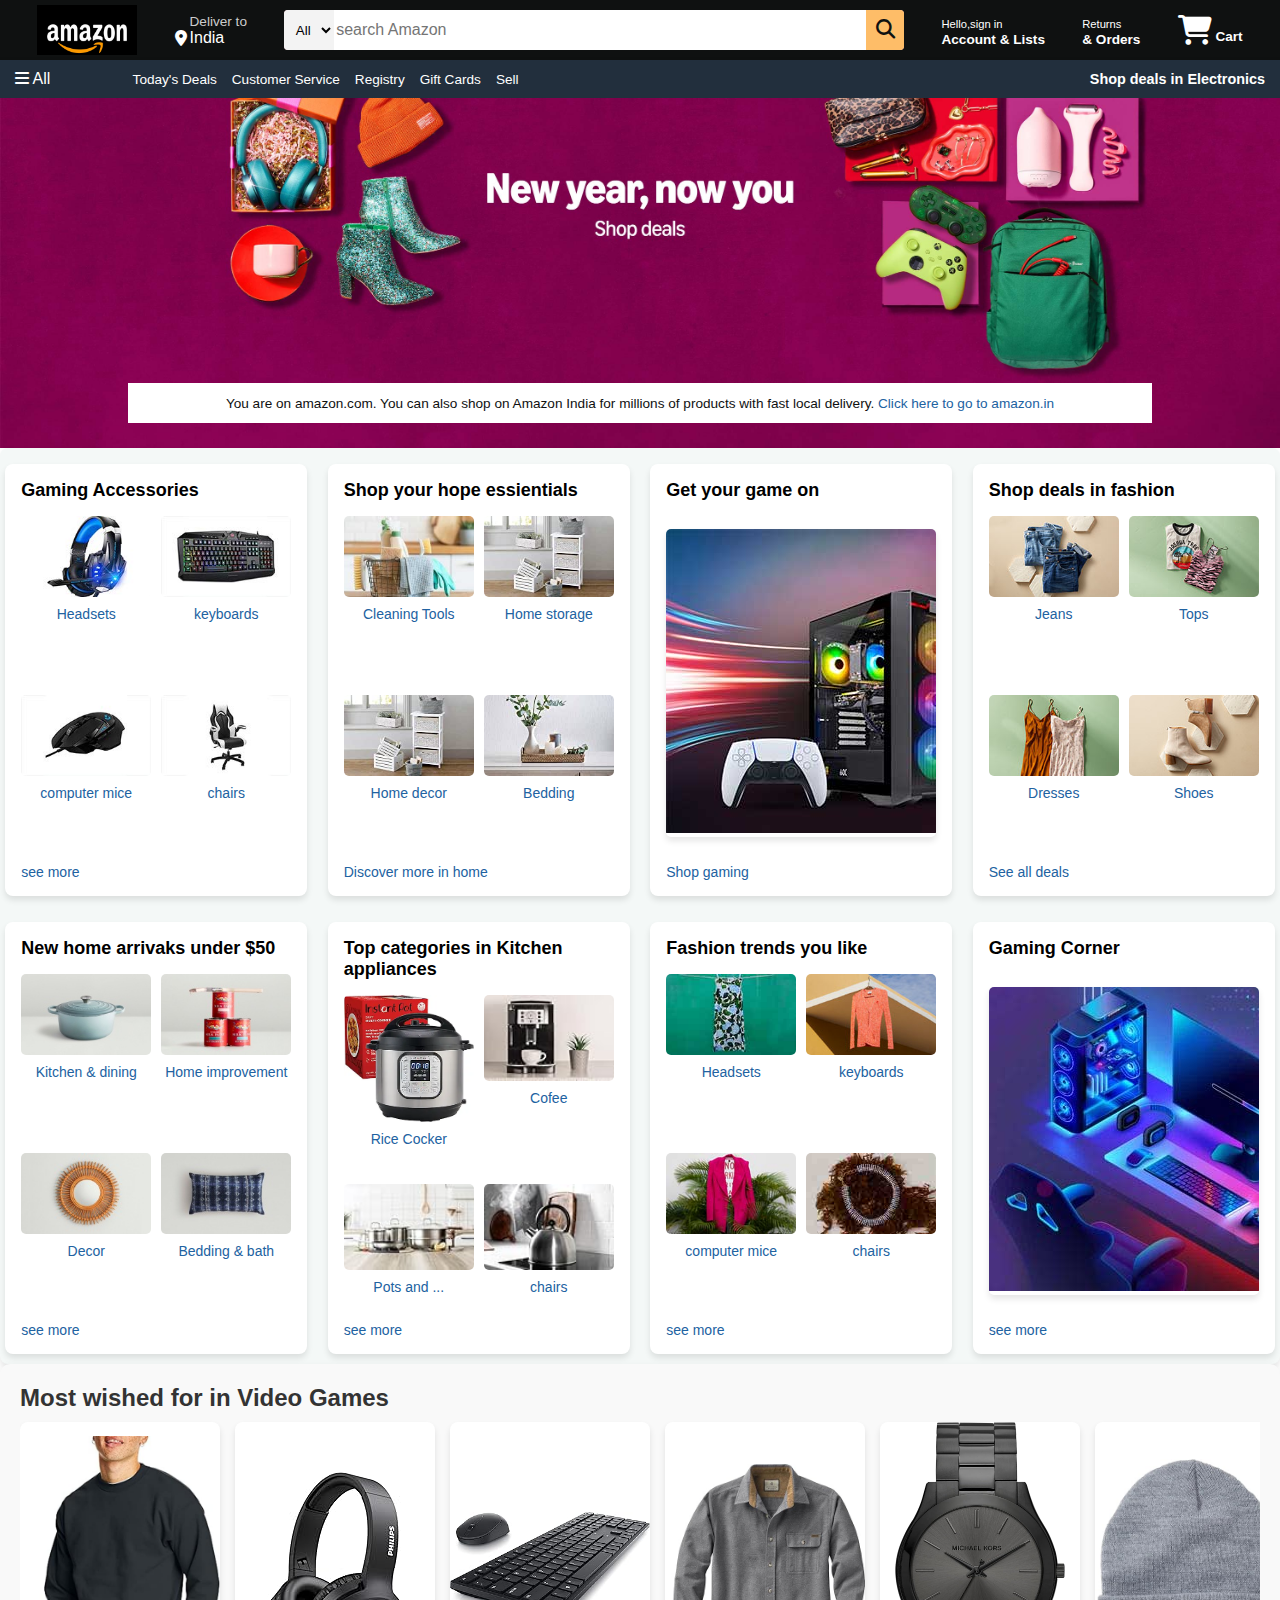
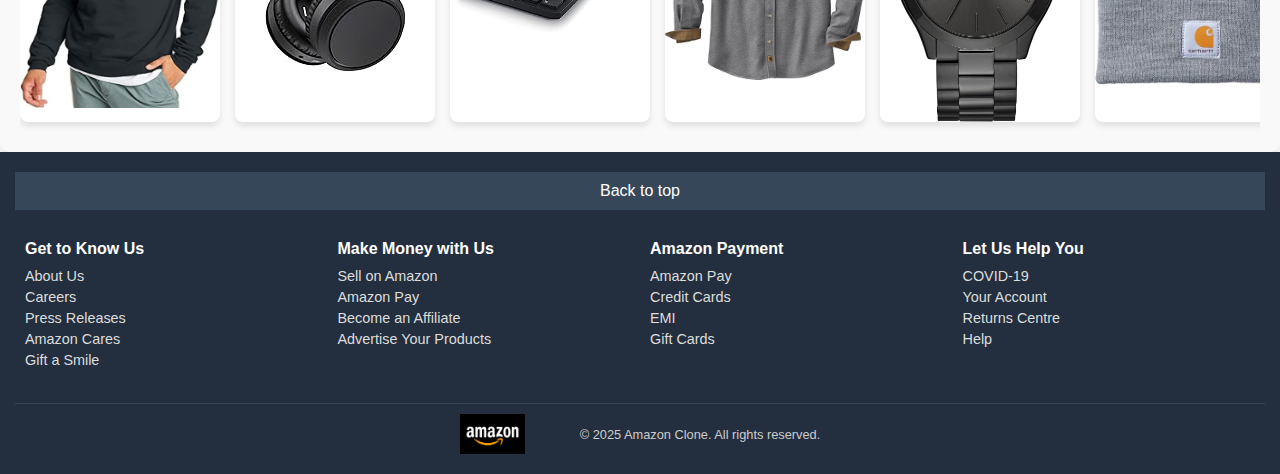
==== amazon-clone/index.html @ 58f4858d "Anurag Yadav" ====
<!DOCTYPE html>
<html lang="en">

<head>
    <meta charset="UTF-8">
    <meta name="viewport" content="width=device-width, initial-scale=1.0">
    <title>amazon clone</title>
    <link rel="stylesheet" href="https://cdnjs.cloudflare.com/ajax/libs/font-awesome/6.7.2/css/all.min.css" integrity="sha512-Evv84Mr4kqVGRNSgIGL/F/aIDqQb7xQ2vcrdIwxfjThSH8CSR7PBEakCr51Ck+w+/U6swU2Im1vVX0SVk9ABhg==" crossorigin="anonymous" referrerpolicy="no-referrer"
    />
    <link rel="stylesheet" href="style.css">
</head>

<body>
    <header class="">
        <div class="navbar">
            <div class="nav-logo border">
                <div class="logo"></div>
            </div>
            <div class="nav-address border">
                <p class="add-first">Deliver to</p>
                <div class="add-icon">
                    <i class="fa-solid fa-location-dot"></i>
                    <p class="add-second">India</p>
                </div>
            </div>
            <div class="nav-search">
                
                     <select class="search-select">
                        <option value="all">All</option>
                        <option value="books">Books</option>
                        <option value="electronics">Electronics</option>
                        <option value="fashion">Fashion</option>
                        <option value="home">Home & Kitchen</option>
                        <option value="beauty">Beauty & Personal Care</option>
                        <option value="toys">Toys & Games</option>
                        <option value="sports">Sports & Outdoors</option>
                        <option value="grocery">Grocery</option>
                        <option value="automotive">Automotive</option>
                      </select>
                      
                <input placeholder="search Amazon" class="search-input">
                <div class="search-icon">
                    <i class="fa-solid fa-magnifying-glass"></i>
                </div>
            </div>
            <div class="nav-singin border">
                <p><span>Hello,sign in</span></p>
                <p class="nav-second">Account & Lists</p>
            </div>

            <div class="nav-return border">
                <p><span>Returns</span></p>
                <p class="nav-second"> & Orders</p>
            </div>
            <div class="nav-cart border">
                <i class="fa-solid fa-cart-shopping"></i> Cart
            </div>
        </div>

        <div class="panel">
            <div class="panel-all">
                <i class="fa-solid fa-bars"></i> All
            </div>
            <div class="panel-ops">
                <p>Today's Deals</p>
                <p>Customer Service</p>
                <p>Registry</p>
                <p>Gift Cards</p>
                <p> Sell</p>
            </div>
            <div class="panel-deals">
                Shop deals in Electronics
            </div>
        </div>
    </header>
    <div class="hero-section">
        <div class="hero-msg">
            <p>You are on amazon.com. You can also shop on Amazon India for millions of products with fast local delivery. <a>Click here to go to amazon.in</a></p>
        </div>

    </div>

    <div class="shop-section">

        <div class="box">
            <h2>Gaming Accessories</h2>
            <div class="grid-container">
                <div class="grid-item">
                    <img src="a1.png" alt="Headsets">
                    <p><a href="#">Headsets</a></p>
                </div>
                <div class="grid-item">
                    <img src="a2.png" alt="keyboards">
                    <p><a href="#">keyboards</a></p>
                </div>
                <div class="grid-item">
                    <img src="a3.png" alt="computer mice">
                    <p><a href="#">computer mice</a></p>
                </div>
                <div class="grid-item">
                    <img src="a4.png" alt="chairs">
                    <p><a href="#">chairs</a></p>
                </div>
            </div>
            <p><a href="#">see more</a></p>
        </div>
        <div class="box">
            <h2>Shop your hope essientials</h2>
            <div class="grid-container">
                <div class="grid-item">
                    <img src="b1.png" alt="cleaning Tools">
                    <p><a href="#">Cleaning Tools</a></p>
                </div>
                <div class="grid-item">
                    <img src="b2.png" alt="Home storage">
                    <p><a href="#">Home storage</a></p>
                </div>
                <div class="grid-item">
                    <img src="b3.png" alt="Home decor">
                    <p><a href="#">Home decor</a></p>
                </div>
                <div class="grid-item">
                    <img src="b4.png" alt="Bedding">
                    <p><a href="#">Bedding</a></p>
                </div>
            </div>
            <p><a href="#">Discover more in home</a></p>
        </div>
        <div class="box">
            <h2>Get your game on</h2>
            <div class="box-img">
                <img src="box1.jpg" alt="shop gamings">
            </div>
            <p><a href="#">Shop gaming</a></p>
        </div>
        <div class="box">
            <h2>Shop deals in fashion</h2>
            <div class="grid-container">
                <div class="grid-item">
                    <img src="c1.png" alt="Jeans">
                    <p><a href="#">Jeans</a></p>
                </div>
                <div class="grid-item">
                    <img src="c2.png" alt="Tops">
                    <p><a href="#">Tops</a></p>
                </div>
                <div class="grid-item">
                    <img src="c3.png" alt="Dresses">
                    <p><a href="#">Dresses</a></p>
                </div>
                <div class="grid-item">
                    <img src="c4.png" alt="Shoes">
                    <p><a href="#">Shoes</a></p>
                </div>
            </div>
            <p><a href="#">See all deals</a></p>
        </div>
        <div class="box">
            <h2>New home arrivaks under $50</h2>
            <div class="grid-container">
                <div class="grid-item">
                    <img src="d1.png" alt="Headsets">
                    <p><a href="#">Kitchen & dining</a></p>
                </div>
                <div class="grid-item">
                    <img src="d2.png" alt="keyboards">
                    <p><a href="#">Home improvement</a></p>
                </div>
                <div class="grid-item">
                    <img src="d3.png" alt="computer mice">
                    <p><a href="#">Decor</a></p>
                </div>
                <div class="grid-item">
                    <img src="d4.png" alt="chairs">
                    <p><a href="#">Bedding & bath</a></p>
                </div>
            </div>
            <p><a href="#">see more</a></p>
        </div>
        <div class="box">
            <h2>Top categories in Kitchen appliances</h2>
            <div class="grid-container">
                <div class="grid-item">
                    <img src="e1.png" alt="Headsets">
                    <p><a href="#">Rice Cocker</a></p>
                </div>
                <div class="grid-item">
                    <img src="e2.png" alt="keyboards">
                    <p><a href="#">Cofee</a></p>
                </div>
                <div class="grid-item">
                    <img src="e3.png" alt="computer mice">
                    <p><a href="#">Pots and ...</a></p>
                </div>
                <div class="grid-item">
                    <img src="e4.png" alt="chairs">
                    <p><a href="#">chairs</a></p>
                </div>
            </div>
            <p><a href="#">see more</a></p>
        </div>
        <div class="box">
            <h2>Fashion trends you like</h2>
            <div class="grid-container">
                <div class="grid-item">
                    <img src="f1.png" alt="Headsets">
                    <p><a href="#">Headsets</a></p>
                </div>
                <div class="grid-item">
                    <img src="f2.png" alt="keyboards">
                    <p><a href="#">keyboards</a></p>
                </div>
                <div class="grid-item">
                    <img src="f3.png" alt="computer mice">
                    <p><a href="#">computer mice</a></p>
                </div>
                <div class="grid-item">
                    <img src="f4.png" alt="chairs">
                    <p><a href="#">chairs</a></p>
                </div>
            </div>
            <p><a href="#">see more</a></p>
        </div>
        
        <div class="box">
            <h2>Gaming Corner</h2>
            <div class="box-img">
                <img src="g.png" alt="shop gamings">
            </div>
            <p><a href="#">see more</a></p>
        </div>
        
    </div>
    <!-- <div class="shop-section">
      
        <div class="box">
            <h2>New home arrivaks under $50</h2>
        </div>
        <div class="box">
            <h2>Toy under $25</h2>
        </div>
        <div class="box">
            <h2>New year ,now you</h2>
        </div>
    </div> -->


    
    <div class="horizontal-section">
        <h2>Most wished for in Video Games</h2>
        <div class="card-container">
         
            <div class="card"><img src="h1.png" alt="#"/></div>
            <div class="card"><img src="h2.png" alt="#"/></div>
            <div class="card"><img src="h3.png" alt="#"/></div>
            <div class="card"><img src="h4.png" alt="#"/></div>
            <div class="card"><img src="h5.png" alt="#"/></div>
            <div class="card"><img src="h6.png" alt="#"/></div>
            <div class="card"><img src="h7.png" alt="#"/></div>
            <div class="card"><img src="h8.png" alt="#"/></div>
            <div class="card"><img src="h9.png" alt="#"/></div>
            <div class="card"><img src="h10.png" alt="#"/></div>
        </div>
    </div>
 
</body>
<footer class="footer">
    <div class="footer-back-to-top">
        <a href="#top">Back to top</a>
    </div>
    <div class="footer-sections">
        <div class="footer-column">
            <h3>Get to Know Us</h3>
            <a href="#">About Us</a>
            <a href="#">Careers</a>
            <a href="#">Press Releases</a>
            <a href="#">Amazon Cares</a>
            <a href="#">Gift a Smile</a>
        </div>
        <div class="footer-column">
            <h3>Make Money with Us</h3>
            <a href="#">Sell on Amazon</a>
            <a href="#">Amazon Pay</a>
            <a href="#">Become an Affiliate</a>
            <a href="#">Advertise Your Products</a>
        </div>
        <div class="footer-column">
            <h3>Amazon Payment</h3>
            <a href="#">Amazon Pay</a>
            <a href="#">Credit Cards</a>
            <a href="#">EMI</a>
            <a href="#">Gift Cards</a>
        </div>
        <div class="footer-column">
            <h3>Let Us Help You</h3>
            <a href="#">COVID-19</a>
            <a href="#">Your Account</a>
            <a href="#">Returns Centre</a>
            <a href="#">Help</a>
        </div>
    </div>
    <div class="footer-bottom">
        <div class="footer-logo">
            <div class="logo"></div>
        </div>
        <div class="footer-copyright">
            <p>&copy; 2025 Amazon Clone. All rights reserved.</p>
        </div>
    </div>
</footer>


</html>
---- amazon-clone/style.css ----
* {
    margin: 0;
    font-family: Arial;
    border: border-box;
    
  
}

.navbar {
    height: 60px;
    background-color: #0f1111;
    color: #ffffff;
    display: flex;
    align-items: center;
    justify-content: space-evenly;
  
} 





.nav-logo {
    height: 50px;
    width: 100px;
}

.logo {
    background-image: url("amazon\ logo\ 2.webp");
    background-size: cover;
    height: 50px;
    width: 100%;
}

.border {
    border: 1px soild transparent;
}

.border:hover {
    border: 1px solid #ffffff;
}


/**box2**/

.add-first {
    color: #cccccc;
    font-size: 0.85rem;
    margin-left: 15px;
}

.add-second {
    font-size: 1rem;
    margin-left: 3px;
}

.add-icon {
    display: flex;
    align-items: center;
}


/**box3**/

.nav-search {
    display: flex;
    justify-content: space-evenly;
    background-color: pink;
    width: 620px;
    height: 40px;
    border-radius: 4px;
}

.search-select {
    background-color: #f3f3f3;
    width: 50px;
    text-align: center;
    border-top-left-radius: 4px;
    border-bottom-left-radius: 4px;
    border: none;
}

.search-input {
    width: 100%;
    font-size: 1rem;
    border: none;
}

.search-icon {
    width: 45px;
    display: flex;
    justify-content: center;
    align-items: center;
    font-size: 1.2rem;
    background-color: #febd68;
    border-top-right-radius: 4px;
    border-bottom-right-radius: 4px;
    color: #0f1111;
}

.nav-search:hover {
    border: 2px solid orange;
}


/**box4**/

span {
    font-size: 0.7rem;
}

.nav-second {
    font-size: 0.85rem;
    font-weight: 700;
}


/**box6**/

.nav-cart i {
    font-size: 30px;
}

.nav-cart {
    font-size: 0.85rem;
    font-weight: 700;
}


/**panel**/
/* 
.panel {
    height: 40px;
    width: 100%;
    background-color: #222f3d;
    display: flex;
    color: white;
    align-items: center;
    justify-content: space-evenly;
    
}

.panel-ops p {
    display: inline;
    margin-left: 15px;
}

.panel-ops {
    width: 70%;
    font-size: 0.85rem;
}

.panel-deals {
    font-size: 0.9rem;
    font-weight: 700
} */



/* Responsive styles for smaller screens */
@media (max-width: 768px) {


   
        .nav-logo {
           object-fit: contain;
        }
 

    .nav-search {
        width: 30%;
    
    }
    .nav-address{
        display:none
    }

    .nav-cart i {
        font-size: 25px;
        display: inline;

    }

    .add-icon {
        flex-direction: column;
        align-items: flex-start;
    }
}

 @media (max-width: 480px) {
    /* .navbar {
        padding: 10px;
    }

    .nav-logo {
        width: 80px;
        height: 40px;
    }

    .logo {
        height: 40px;
    }

    .nav-search {
        height: 35px;
    }

    .search-select {
        width: 40px;
        font-size: 0.8rem;
    }

    .search-input {
        font-size: 0.9rem;
    }

    .search-icon {
        font-size: 1rem;
        width: 35px;
    }

    .nav-cart i {
        font-size: 20px;
    } */
} 




/* Panel container styles */
.panel {
    height: auto; /* Flexible height for better adaptability */
   
    background-color: #222f3d;
    display: flex;
    flex-wrap: wrap; /* Allows wrapping for smaller screens */
    color: white;
    align-items: center;
    justify-content: space-between; /* Space between elements */
    padding: 10px 15px; /* Adds padding for better spacing */
    box-shadow: 0 2px 5px rgba(0, 0, 0, 0.2); /* Subtle shadow for depth */
}

/* Panel options (links or buttons) */
.panel-ops {
    display: flex;
    flex-wrap: wrap;
    width: 70%;
    font-size: 0.85rem;
    gap: 15px; /* Adds spacing between items */
    justify-content: flex-start;
}

/* Panel operations individual items */
.panel-ops p {
    margin: 0;
    cursor: pointer;
    transition: color 0.3s ease;
}

.panel-ops p:hover {
    color: #f08804; /* Highlight on hover */
}

/* Panel deals (highlighted section) */
.panel-deals {
    font-size: 0.9rem;
    font-weight: 700;
    text-align: right;
    cursor: pointer;
    transition: color 0.3s ease;
}

.panel-deals:hover {
    color: #f08804; /* Highlight on hover */
}

/* Responsive styles for tablets */
@media (max-width: 768px) {
    .panel {
        flex-direction: column; /* Stack elements */
        padding: 15px; /* More spacing for touch devices */
        text-align: center; /* Center align for smaller screens */
    }

    .panel-ops {
        width: 100%; /* Full width on smaller screens */
        justify-content: center;
        margin-bottom: 10px;
    }

    .panel-deals {
        font-size: 0.85rem;
    }
}

/* Responsive styles for mobile phones */
@media (max-width: 480px) {
    .panel {
        padding: 10px; /* Reduce padding for small screens */
    }

    .panel-ops {
        font-size: 0.75rem;
        gap: 10px; /* Less spacing between items */
    }

    .panel-deals {
        font-size: 0.8rem;
        font-weight: 600; /* Adjust font weight for better readability */
    }
}






/**hero section**/

.hero-section {
    background-image: url("hero_image.jpg");
    background-size: cover;
    height: 350px;
    display: flex;
    justify-content: center;
    align-items: flex-end;
}

.hero-msg {
    background-color: white;
    color: #0f1111;
    height: 40px;
    display: flex;
    align-items: center;
    justify-content: center;
    font-size: 0.85rem;
    width: 80%;
    margin-bottom: 25px;
}

.hero-msg a {
    color: #2162A1
}


/**shop-section**/
/* 
.shop-section {
    display: grid;
    grid-template-columns: repeat(4, 1fr);
    grid-gap: 20px;
    background-color: #e2e7e6;
} */


/*add*/

.shop-section {
    display: grid;
    grid-template-columns: repeat(1, 1fr);
    grid-gap: 10px;
    place-items: center;
    background-color: #f4f8f7;
    border-radius: 8px;
    box-shadow: 0 4px 6px rgba(0, 0, 0, 0.1);
    transition: background-color 0.3s ease;
    padding-bottom: 10px;
}

.shop-section:hover {
    background-color: #e8f1f0;
}

/* Small Screens (sm) */
@media (min-width: 640px) { 
    .shop-section {
        grid-template-columns: repeat(2, 1fr);
        grid-gap: 15px;
    }
}

/* Medium Screens (md) */
@media (min-width: 768px) {
    .shop-section {
        grid-template-columns: repeat(3, 1fr);
        grid-gap: 15px;
    }
}

/* Large Screens (lg) */
@media (min-width: 1024px) {
    .shop-section {
        grid-template-columns: repeat(4, 1fr);
        grid-gap: 10px;
       
     
    }
}


.box {
    height: 400px; 
    width: 270px;
    background-color: white; 
    margin-top: 1rem; 
    padding: 1rem; 
    border-radius: 8px; 
    box-shadow: 0 4px 6px rgba(0, 0, 0, 0.1); 
    display: flex; 
    flex-direction: column; 
    justify-content: space-between;
    transition: transform 0.3s ease, box-shadow 0.3s ease; 
    overflow: hidden; 
}

/* Hover Effects */
.box:hover {
    transform: translateY(-5px); /* Slight upward movement */
    box-shadow: 0 6px 12px rgba(0, 0, 0, 0.15); /* Enhanced shadow on hover */
}

/* Responsive Adjustments */
@media (max-width: 768px) {
    .box {
        height: 350px; /* Adjust height for tablets */
        width: 230px; /* Adjust width for tablets */
        padding: 0.8rem; /* Reduce padding */
    }
}

@media (max-width: 480px) {
    .box {
        height: 300px; /* Smaller height for mobile */
        width: 200px; /* Smaller width for mobile */
        padding: 0.5rem; /* Minimal padding */
    }
}

.box h2 {
    font-size: 18px;
    font-weight: bold;
    margin-bottom: 15px;
}


.box-img {
    display: block; 
    width: 100%; 
    height: auto; 
    background-size: cover; /* Cover the entire container without distortion */
    background-position: center; /* Center the image */
    overflow: hidden; /* Ensures content stays within the box */
    object-fit: cover; /* Ensures images fill the container proportionally */
    margin-bottom: 15px; 
    border-radius: 5px; 
    box-shadow: 0 4px 6px rgba(0, 0, 0, 0.1);
    transition: transform 0.3s ease, box-shadow 0.3s ease; 
}

.box p {
    font-size: 14px;
    color: #2162A1;
    
}

.grid-container {
    display: grid;
    grid-template-columns: repeat(2, 1fr);
    height: 100%;
    grid-gap: 10px;
    flex-direction: column;
    justify-content: space-between;
}

.grid-item {
    text-align: center;
}

.grid-item img {
    width: 100%;
    height: auto;
    border-radius: 5px;
    object-fit: cover;
}

.grid-item p {
    margin-top: 5px;
   
}

.grid-item p a {
    text-decoration: none;
    color: #2162A1;
    font-size: 14px;
   
}
a {
    text-decoration: none; 
    color: inherit; 
}


a:hover {
    text-decoration: underline; 
    color: #007bff;
}



/* horizontal shop section*/
/* Horizontal Section */
.horizontal-section {
    padding: 20px;
    background-color: #f9f9f9; /* Light background to highlight the section */
    border-radius: 10px;
    margin:0px ;
    box-shadow: 0 4px 8px rgba(0, 0, 0, 0.1);
    overflow: hidden; /* Prevents horizontal overflow */
 
}

/* Title Styling */
.horizontal-section h2 {
    font-size: 24px;
    font-weight: bold;
    color: #333;
    text-align: left; /* Align title to the left */
}

/* Card Container */
.card-container {
    display: flex;
    gap: 15px; /* Space between cards */
    overflow-x: auto; /* Enable horizontal scrolling */
    scroll-snap-type: x mandatory; /* Smooth snapping */
    -webkit-overflow-scrolling: touch; /* Smooth scrolling for touch devices */
    padding: 10px 0; /* Add vertical padding */
}

/* Scrollbar Customization */
.card-container::-webkit-scrollbar {
    height: 6px;
}

.card-container::-webkit-scrollbar-thumb {
    background-color: #ccc;
    border-radius: 4px;
}

.card-container::-webkit-scrollbar-track {
    background-color: #f4f4f4;
}

/* Card Styling */
.card {
    flex: 0 0 auto; /* Prevent resizing */
    width: 200px; /* Card width */
    height: 300px; /* Card height */
    background-color: #ffffff;
    border-radius: 8px;
    box-shadow: 0 4px 6px rgba(0, 0, 0, 0.1);
    overflow: hidden; /* Ensures the content stays within the card */
    display: flex;
    align-items: center; /* Vertically center image */
    justify-content: center; /* Horizontally center image */
    transition: transform 0.3s ease, box-shadow 0.3s ease;
}

.card img {
    max-width: 100%; 
    max-height: 100%;
    object-fit: contain; 
    border-radius: 8px; 
    
}

/* Hover Effects */
.card:hover {
    transform: scale(1.05);
    box-shadow: 0 6px 12px rgba(0, 0, 0, 0.15);
}

/* Responsive Adjustments */
@media (max-width: 768px) {
    .horizontal-section h2 {
        font-size: 20px; /* Reduce title size for smaller screens */
        text-align: center; /* Center-align title on smaller screens */
    }

    .card {
        width: 150px; /* Reduce card size */
        height: 225px;
    }

    .card-container {
        gap: 10px; /* Reduce gap between cards */
    }
}

@media (max-width: 480px) {
    .horizontal-section h2 {
        font-size: 18px;
        text-align: center;
    }

    .card {
        width: 120px; /* Further reduce card size */
        height: 180px;
    }

    .card-container {
        gap: 8px; /* Further reduce gap for smaller screens */
    }
}



/* Footer General Styles */
.footer {
    background-color: #232f3e;
    color: white;
    font-family: Arial, sans-serif;
    padding: 20px 15px;
    text-align: center;
}

/* Back to top link */
.footer-back-to-top {
    padding: 10px 0;
    text-align: center;
    background-color: #37475a;
}

.footer-back-to-top a {
    color: white;
    text-decoration: none;
    font-size: 1rem;
}

.footer-back-to-top a:hover {
    text-decoration: underline;
}

/* Footer Sections */
.footer-sections {
    display: flex;
    flex-wrap: wrap;
    justify-content: space-between;
    margin: 20px 0;
}

.footer-column {
    flex: 1 1 200px;
    margin: 10px;
    text-align: left;
}

.footer-column h3 {
    font-size: 1rem;
    font-weight: bold;
    margin-bottom: 10px;
}

.footer-column a {
    display: block;
    color: #ddd;
    font-size: 0.9rem;
    text-decoration: none;
    margin-bottom: 5px;
}

.footer-column a:hover {
    text-decoration: underline;
    color: #febd68;
}

/* Footer Bottom Section */
.footer-bottom {
    display: flex;
    flex-wrap: wrap;
    align-items: center;
    justify-content: center;
    margin-top: 20px;
    border-top: 1px solid #37475a;
    padding-top: 10px;
}

.footer-logo {
    margin-right: 20px;
}

.footer-logo .logo {
    background-image: url('amazon logo 2.webp'); /* Update with correct logo */
    background-size: contain;
    background-repeat: no-repeat;
    height: 40px;
    width: 100px;
}

.footer-copyright {
    font-size: 0.8rem;
    color: #ccc;
}

/* Responsive Styles */
@media (max-width: 768px) {
    .footer-sections {
        flex-direction: column;
        align-items: center;
    }

    .footer-column {
        text-align: center;
        margin: 15px 0;
    }

    .footer-back-to-top a {
        font-size: 0.9rem;
    }
}

@media (max-width: 480px) {
    .footer-back-to-top {
        padding: 5px 0;
    }

    .footer-column h3 {
        font-size: 0.9rem;
    }

    .footer-column a {
        font-size: 0.8rem;
    }

    .footer-copyright {
        font-size: 0.7rem;
    }
}
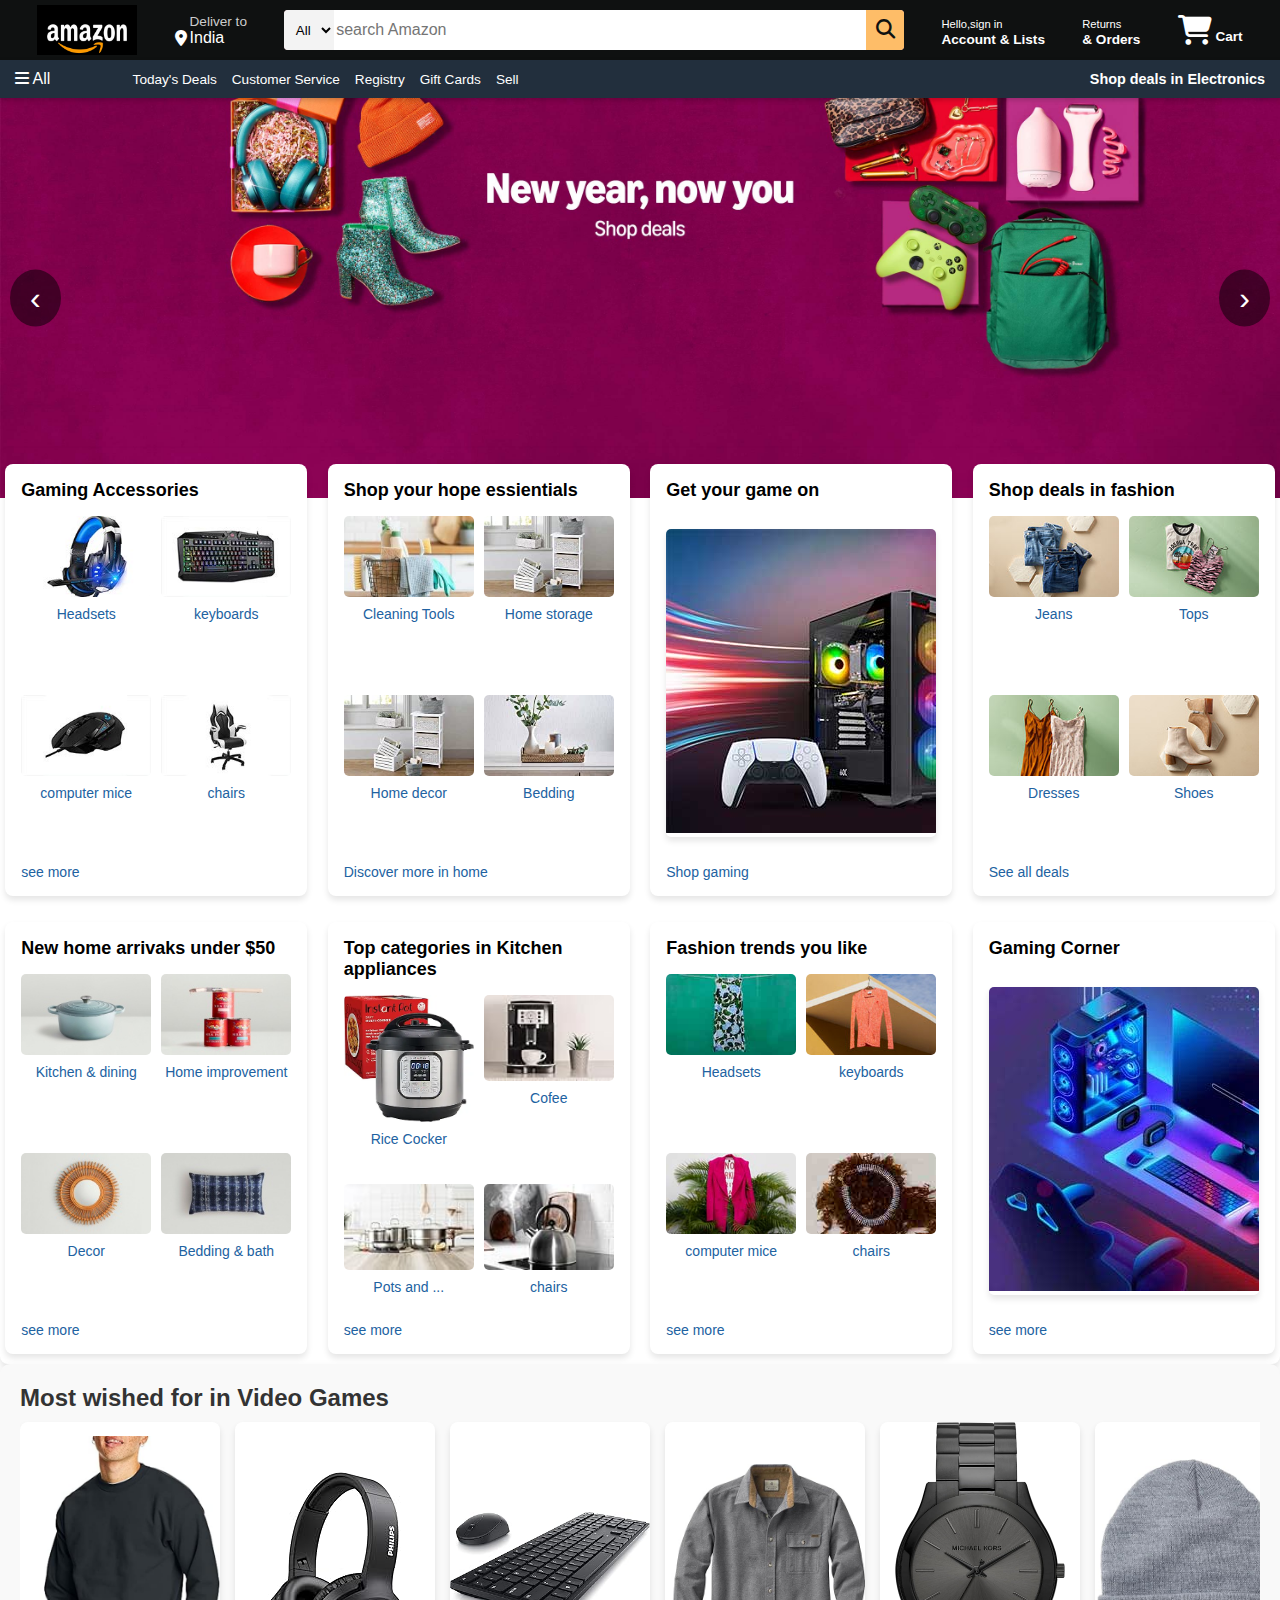
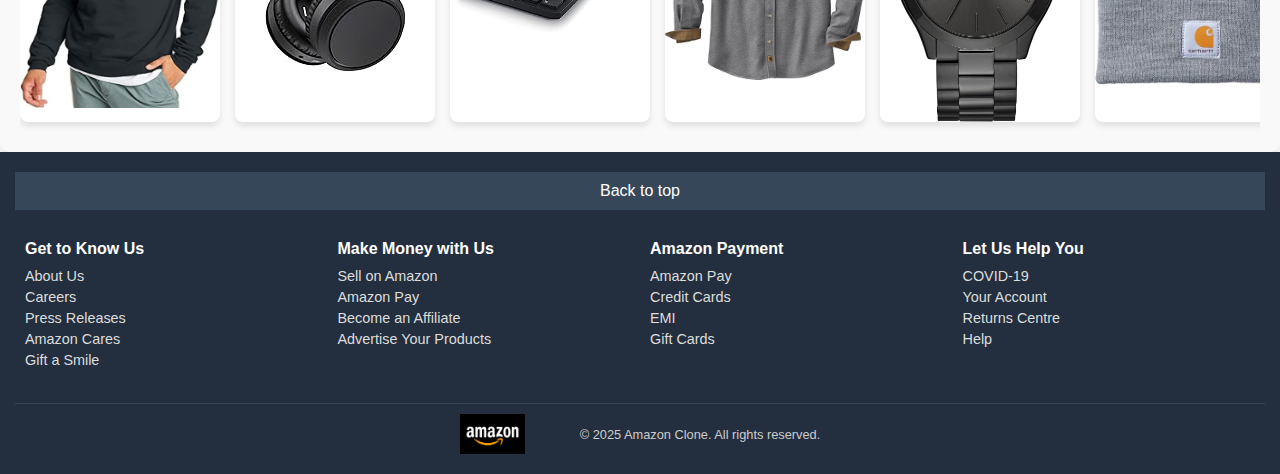
==== commit 457e45e8: "Anurag Yadav" ====
--- a/amazon-clone/index.html
+++ b/amazon-clone/index.html
@@ -73,12 +73,34 @@
             </div>
         </div>
     </header>
-    <div class="hero-section">
+    <!-- <div class="hero-section">
         <div class="hero-msg">
             <p>You are on amazon.com. You can also shop on Amazon India for millions of products with fast local delivery. <a>Click here to go to amazon.in</a></p>
         </div>
 
-    </div>
+    </div> -->
+    <div class="carousel">
+        <div class="carousel-container">
+            <div class="carousel-slide">
+                <img src="hero_image.jpg" alt="Slide 1">
+            </div>
+            <div class="carousel-slide">
+                <img src="hero_image2.jpg" alt="Slide 2">
+            </div>
+            <div class="carousel-slide">
+                <img src="hero_image3.jpg" alt="Slide 3">
+            </div>
+            <div class="carousel-slide">
+                <img src="hero_image4.jpg" alt="Slide 4">
+               
+            </div>
+        </div>
+        <button class="carousel-btn prev-btn">&#8249;</button>
+        <button class="carousel-btn next-btn">&#8250;</button>
+       
+    </div>
+    
+
 
     <div class="shop-section">
 
@@ -308,6 +330,37 @@
         </div>
     </div>
 </footer>
-
+<script>
+    const carouselContainer = document.querySelector('.carousel-container');
+const carouselSlides = document.querySelectorAll('.carousel-slide');
+const prevBtn = document.querySelector('.prev-btn');
+const nextBtn = document.querySelector('.next-btn');
+
+let currentIndex = 0;
+
+// Function to update the carousel position
+function updateCarousel() {
+    const slideWidth = carouselSlides[0].clientWidth;
+    carouselContainer.style.transform = `translateX(-${currentIndex * slideWidth}px)`;
+}
+
+// Next button functionality
+nextBtn.addEventListener('click', () => {
+    currentIndex = (currentIndex + 1) % carouselSlides.length;
+    updateCarousel();
+});
+
+// Previous button functionality
+prevBtn.addEventListener('click', () => {
+    currentIndex = (currentIndex - 1 + carouselSlides.length) % carouselSlides.length;
+    updateCarousel();
+});
+
+// Auto-slide every 5 seconds
+setInterval(() => {
+    nextBtn.click();
+}, 5000);
+
+</script>
 
 </html>--- a/amazon-clone/style.css
+++ b/amazon-clone/style.css
@@ -342,6 +342,93 @@
 .hero-msg a {
     color: #2162A1
 }
+
+/* Carousel container */
+.carousel {
+    position: relative;
+    width: 100%; /* Full width of the viewport */
+    overflow: hidden;
+    height: 400px; /* Set height for the carousel */
+    padding: auto;
+    z-index: -1;
+   
+}
+
+/* Slide container */
+.carousel-container {
+    display: flex;
+    transition: transform 0.5s ease-in-out;
+    width: 100%; /* Matches the width of the carousel */
+}
+
+/* Individual slides */
+.carousel-slide {
+    min-width: 100%; /* Each slide takes up the full width */
+    height: 100%; /* Match the height of the carousel */
+}
+
+.carousel-slide img {
+    width: 100%;
+    height: 100%;
+    object-fit: cover; /* Ensures the image covers the entire slide area */
+}
+
+/* Navigation buttons */
+.carousel-btn {
+    position: absolute;
+    top: 50%;
+    transform: translateY(-50%);
+    background-color: rgba(0, 0, 0, 0.5);
+    color: white;
+    border: none;
+    padding: 10px 20px;
+    cursor: pointer;
+    z-index: 2;
+    font-size: 2rem;
+    border-radius: 50%;
+    display: flex;
+    align-items: center;
+    justify-content: center;
+}
+
+.prev-btn {
+    left: 10px;
+}
+
+.next-btn {
+    right: 10px;
+}
+
+.carousel-btn:hover {
+    background-color: rgba(0, 0, 0, 0.8);
+}
+
+/* Responsive Design */
+@media (max-width: 768px) {
+    .carousel {
+        height: 300px; /* Reduce height for smaller screens */
+    }
+
+    .carousel-btn {
+        font-size: 1.5rem;
+        padding: 8px 15px;
+    }
+}
+
+@media (max-width: 480px) {
+    .carousel {
+        height: 250px; /* Further reduce height for mobile devices */
+    }
+
+    .carousel-btn {
+        font-size: 1.2rem;
+        padding: 5px 10px;
+    }
+}
+
+
+
+
 
 
 /**shop-section**/
@@ -361,7 +448,7 @@
     grid-template-columns: repeat(1, 1fr);
     grid-gap: 10px;
     place-items: center;
-    background-color: #f4f8f7;
+   
     border-radius: 8px;
     box-shadow: 0 4px 6px rgba(0, 0, 0, 0.1);
     transition: background-color 0.3s ease;
@@ -393,6 +480,8 @@
     .shop-section {
         grid-template-columns: repeat(4, 1fr);
         grid-gap: 10px;
+   z-index: 100;
+    margin-top: -50px;
        
      
     }
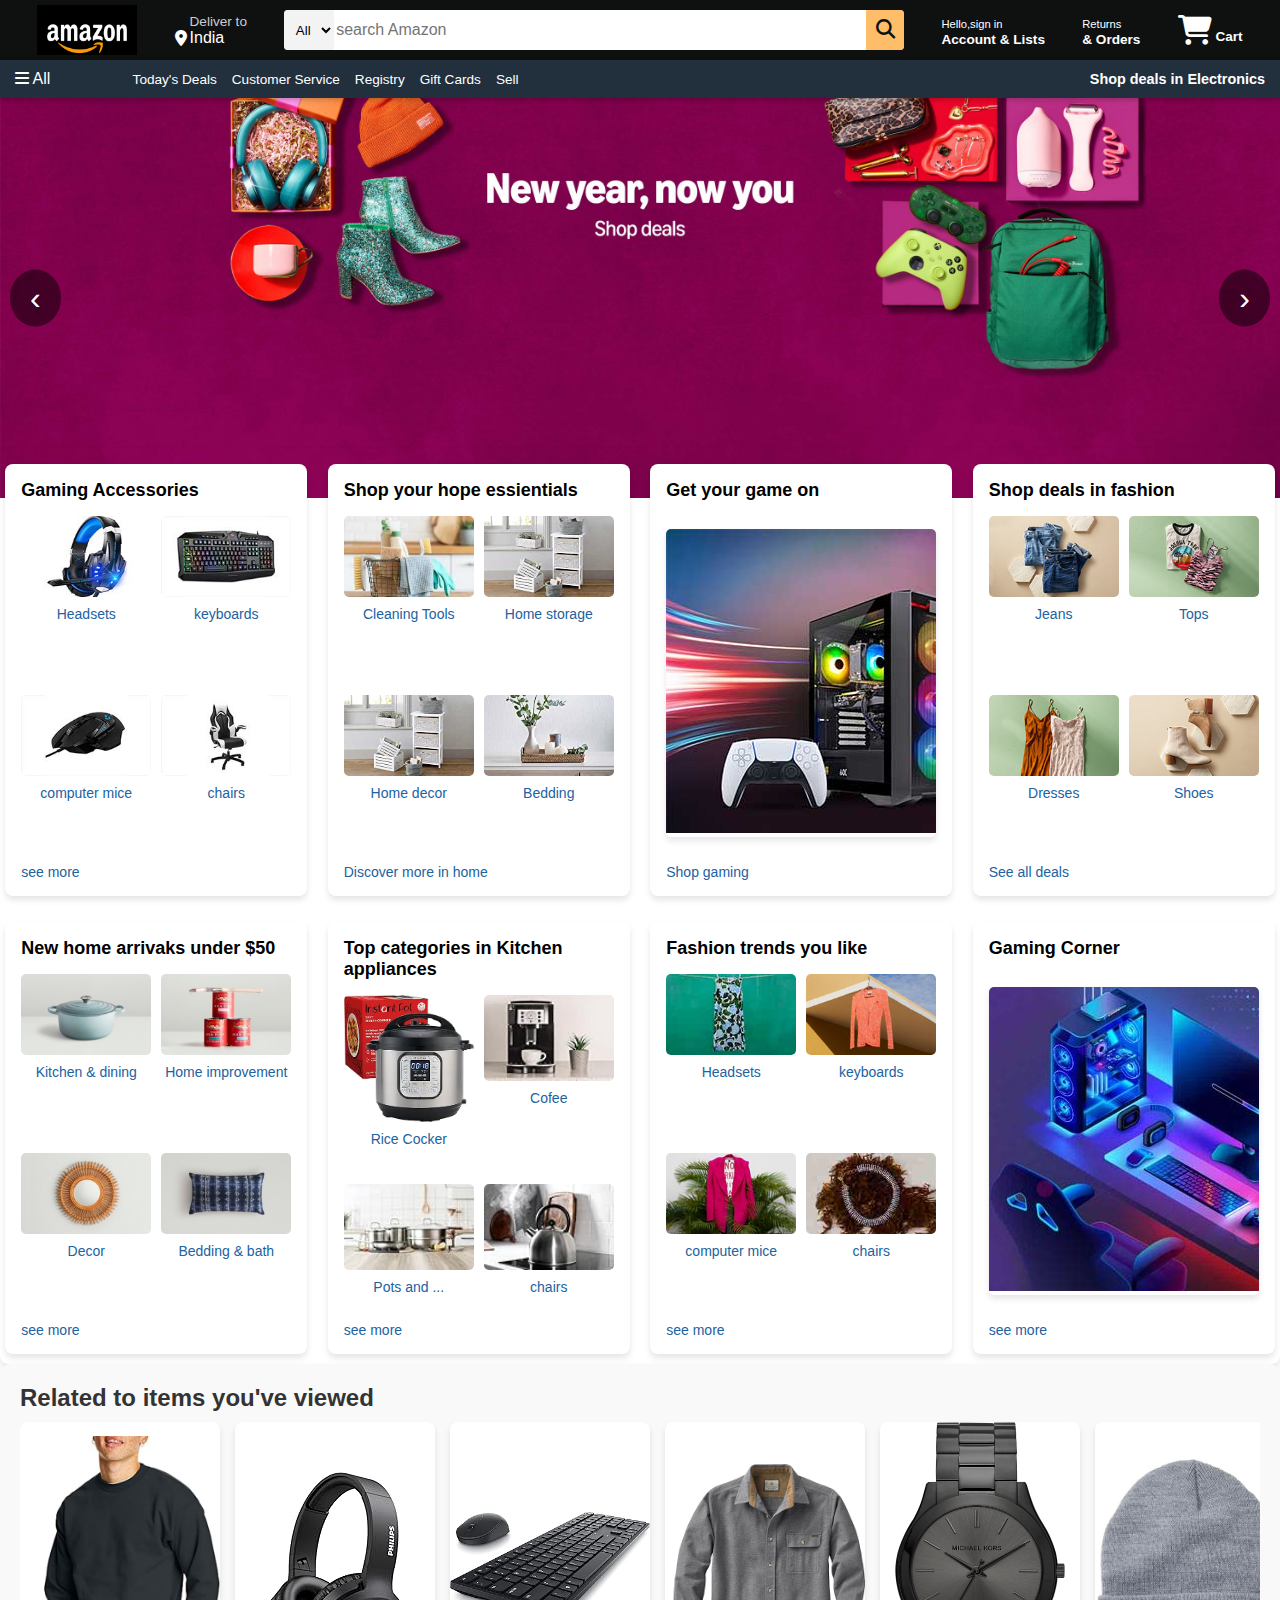
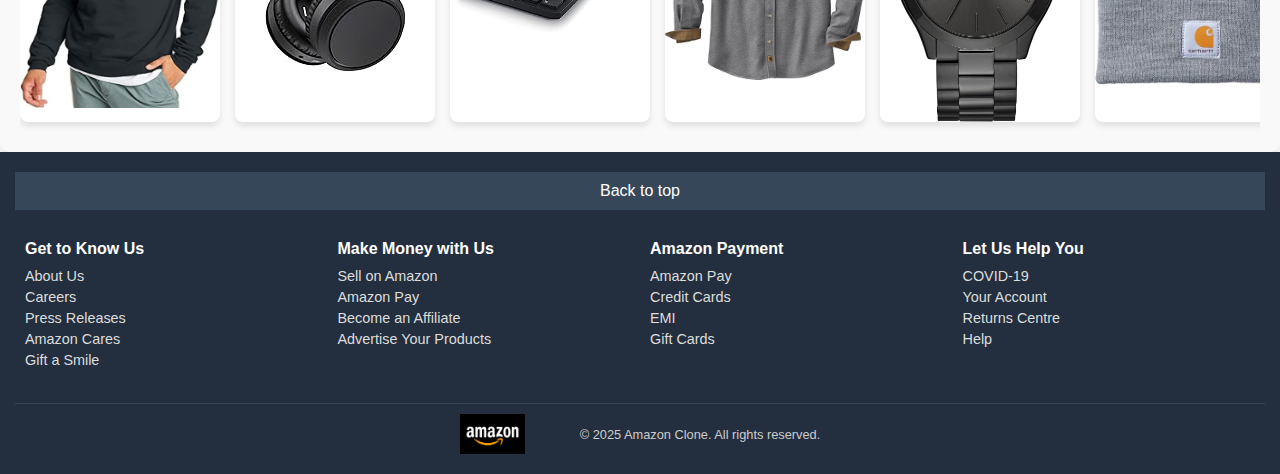
==== commit 462d7510: "Anurag Yadav" ====
--- a/amazon-clone/index.html
+++ b/amazon-clone/index.html
@@ -269,7 +269,7 @@
 
     
     <div class="horizontal-section">
-        <h2>Most wished for in Video Games</h2>
+        <h2>Related to items you've viewed</h2>
         <div class="card-container">
          
             <div class="card"><img src="h1.png" alt="#"/></div>
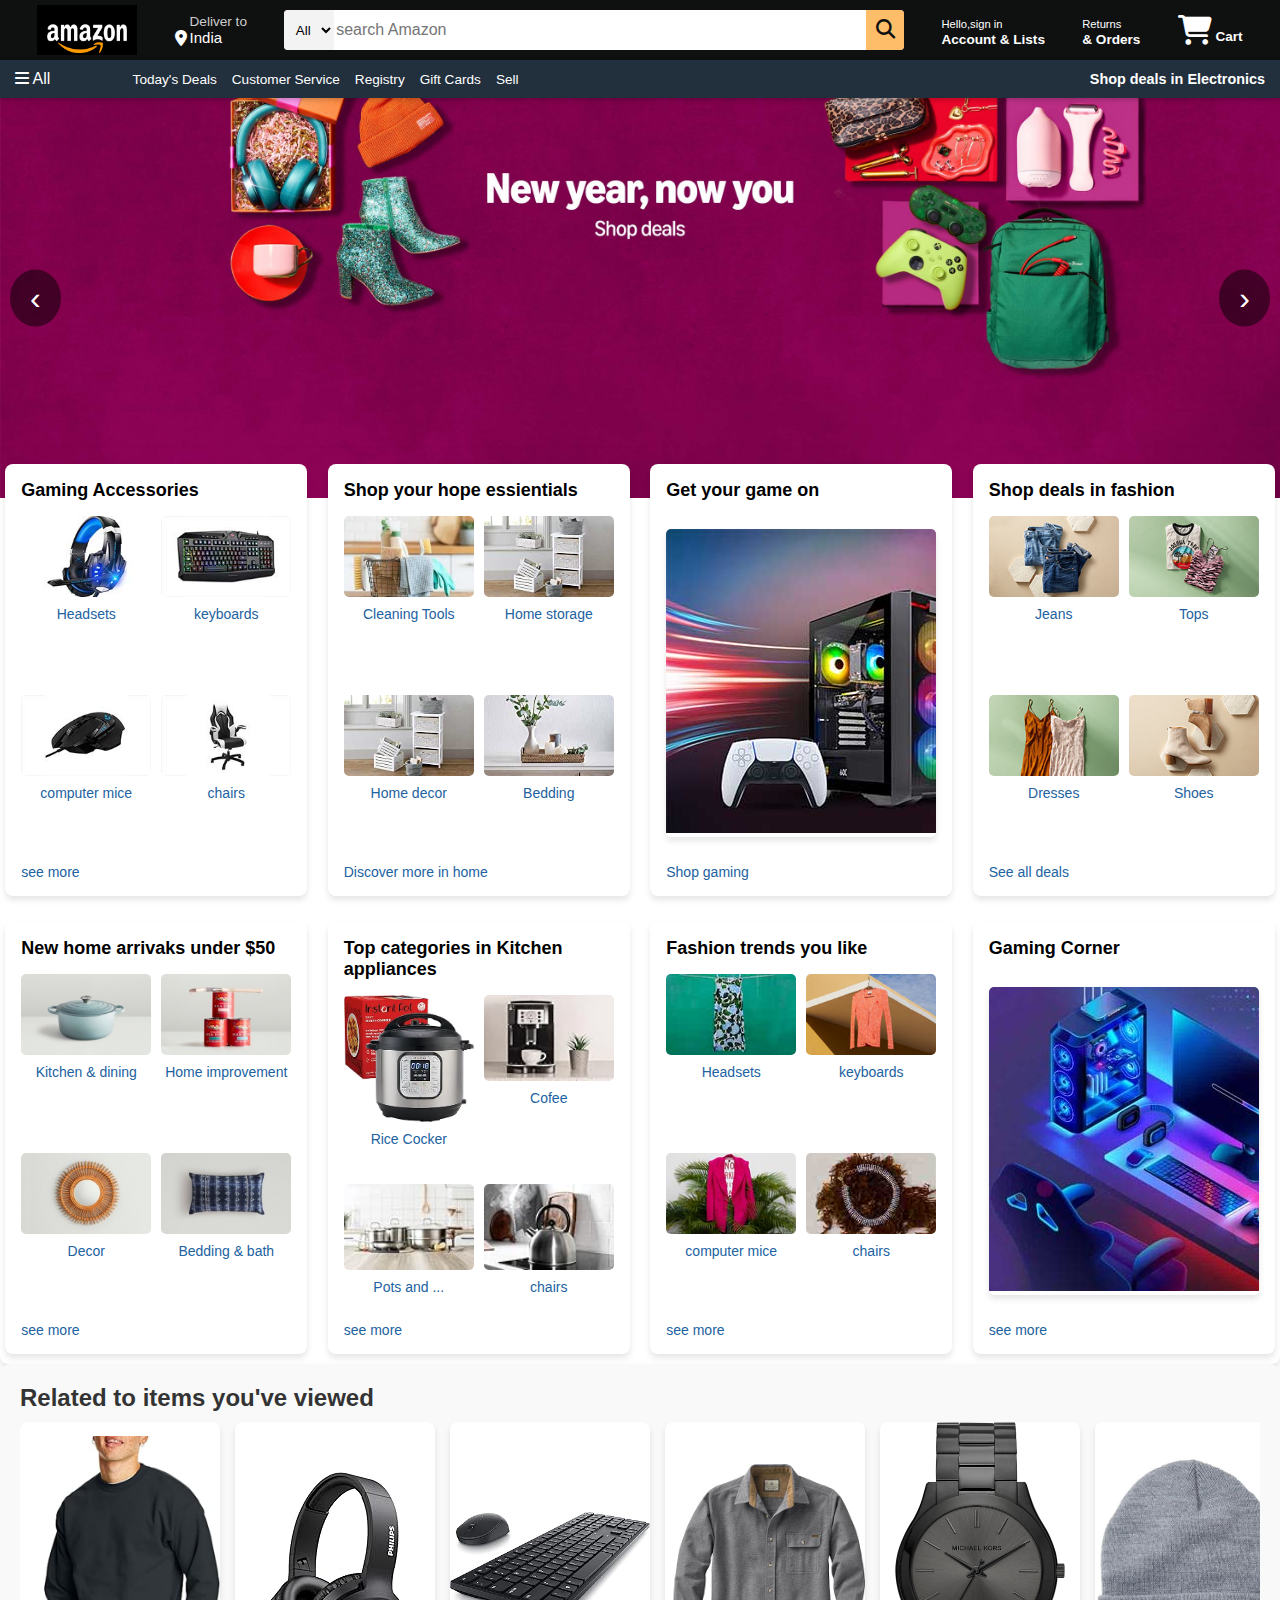
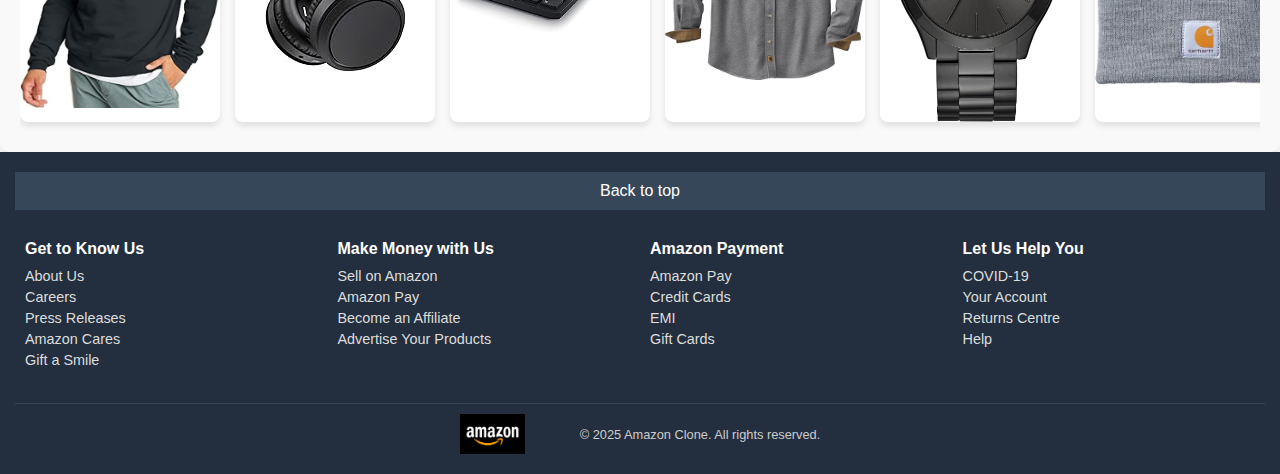
==== commit 1b664773: "change" ====
--- a/amazon-clone/index.html
+++ b/amazon-clone/index.html
@@ -4,10 +4,12 @@
 <head>
     <meta charset="UTF-8">
     <meta name="viewport" content="width=device-width, initial-scale=1.0">
-    <title>amazon clone</title>
+    <title> amazon clone</title>
+    <link rel="icon" href="favicon.ico" type="image/x-icon">
     <link rel="stylesheet" href="https://cdnjs.cloudflare.com/ajax/libs/font-awesome/6.7.2/css/all.min.css" integrity="sha512-Evv84Mr4kqVGRNSgIGL/F/aIDqQb7xQ2vcrdIwxfjThSH8CSR7PBEakCr51Ck+w+/U6swU2Im1vVX0SVk9ABhg==" crossorigin="anonymous" referrerpolicy="no-referrer"
     />
     <link rel="stylesheet" href="style.css">
+ 
 </head>
 
 <body>
@@ -55,6 +57,28 @@
             <div class="nav-cart border">
                 <i class="fa-solid fa-cart-shopping"></i> Cart
             </div>
+            <div class="toggle-btn" id="toggleBtn">
+            <i class="fa-solid fa-bars"></i>
+        </div>
+         <!-- Sidebar -->
+        <div class="sidebar" id="sidebar">
+            <span class="close-btn" id="closeBtn">&times;</span>
+            <h2>Amazon Menu</h2>
+            <a class="nav-cart border">
+                <i class="fa-solid fa-cart-shopping"></i> Cart
+            </a>
+            <a href="#">Today's Deals</a>
+            <a href="#">Customer Service</a>
+            <a href="#">Registry</a>
+            <a href="#">Gift Cards</a>
+            <a href="#">Sell</a>
+            <a href="#">Your Orders</a>
+            <a href="#">Your Account</a>
+            <a href="#">Help</a>
+        </div>
+    
+        <!-- Overlay -->
+        <div class="overlay" id="overlay"></div>
         </div>
 
         <div class="panel">
@@ -341,6 +365,7 @@
 // Function to update the carousel position
 function updateCarousel() {
     const slideWidth = carouselSlides[0].clientWidth;
+
     carouselContainer.style.transform = `translateX(-${currentIndex * slideWidth}px)`;
 }
 
@@ -361,6 +386,43 @@
     nextBtn.click();
 }, 5000);
 
+
+
+
+/* sidebar */
+const toggleBtn = document.getElementById('toggleBtn');
+const closeBtn = document.getElementById('closeBtn');
+const sidebar = document.getElementById('sidebar');
+const overlay = document.getElementById('overlay');
+
+// Open sidebar
+toggleBtn.addEventListener('click', () => {
+    sidebar.classList.add('open');
+    overlay.classList.add('show');
+});
+
+// Close sidebar
+closeBtn.addEventListener('click', () => {
+    sidebar.classList.remove('open');
+    overlay.classList.remove('show');
+});
+
+// Close sidebar when clicking on the overlay
+overlay.addEventListener('click', () => {
+    sidebar.classList.remove('open');
+    overlay.classList.remove('show');
+});
+
+   // Automatically close sidebar on screen resize if width > 760px
+   window.addEventListener('resize', () => {
+        if (window.innerWidth > 760) {
+            sidebar.classList.remove('open');
+            overlay.classList.remove('show');
+        }
+    });
+
+
+
 </script>
 
 </html>--- a/amazon-clone/style.css
+++ b/amazon-clone/style.css
@@ -34,6 +34,7 @@
 
 .border {
     border: 1px soild transparent;
+
 }
 
 .border:hover {
@@ -50,7 +51,7 @@
 }
 
 .add-second {
-    font-size: 1rem;
+    font-size: 15px;
     margin-left: 3px;
 }
 
@@ -103,6 +104,7 @@
 }
 
 
+
 /**box4**/
 
 span {
@@ -125,6 +127,7 @@
     font-size: 0.85rem;
     font-weight: 700;
 }
+
 
 
 /**panel**/
@@ -161,6 +164,10 @@
 @media (max-width: 768px) {
 
 
+    .nav-return p {
+font-size: 15px;
+padding: 2px;
+    }
    
         .nav-logo {
            object-fit: contain;
@@ -168,23 +175,37 @@
  
 
     .nav-search {
-        width: 30%;
+        width: 50%;
     
     }
-    .nav-address{
-        display:none
-    }
-
-    .nav-cart i {
-        font-size: 25px;
-        display: inline;
-
+ 
+
+    .nav-cart  {
+      
+        display: none;
+      
+
+    }
+    .nav-singin{
+        padding: 4px;
+        font-size: 15px;
     }
 
     .add-icon {
-        flex-direction: column;
+        flex-direction: column-reverse;
         align-items: flex-start;
-    }
+       
+    }
+     .nav-return{
+            display: none;
+        }
+      
+        .nav-singin{
+            display: none;
+        }
+        .nav-address{
+            display: none;
+        }
 }
 
  @media (max-width: 480px) {
@@ -218,10 +239,8 @@
         font-size: 1rem;
         width: 35px;
     }
-
-    .nav-cart i {
-        font-size: 20px;
-    } */
+        */
+       
 } 
 
 
@@ -393,7 +412,9 @@
 
 .prev-btn {
     left: 10px;
-}
+
+}
+
 
 .next-btn {
     right: 10px;
@@ -826,3 +847,91 @@
         font-size: 0.7rem;
     }
 }
+
+
+
+        /* Sidebar styles */
+        .sidebar {
+            position: fixed;
+            top: 0;
+            left: -350px;
+            width: 250px;
+            height: 100%;
+            background-color: #232f3e;
+            color: #fff;
+            transition: left 0.3s ease;
+            z-index: 1000;
+            padding: 20px;
+            box-shadow: 2px 0 5px rgba(0, 0, 0, 0.5);
+        }
+
+        .sidebar.open {
+            left: 0;
+        }
+
+        .sidebar h2 {
+            margin-top: 0;
+            font-size: 20px;
+            color: #fff;
+        }
+
+        .sidebar a {
+            display: block;
+            color: #fff;
+            padding: 10px 0;
+            text-decoration: none;
+            border-bottom: 1px solid #3a4553;
+        }
+
+        .sidebar a:hover {
+            background-color: #37475a;
+        }
+
+        .sidebar .close-btn {
+            position: absolute;
+            top: 10px;
+            right: 10px;
+            font-size: 20px;
+            color: #fff;
+            cursor: pointer;
+        }
+
+        /* Overlay styles */
+        .overlay {
+            position: fixed;
+            top: 0;
+            left: 0;
+            width: 100%;
+            height: 100%;
+            background: rgba(0, 0, 0, 0.5);
+            display: none;
+            z-index: 999;
+        }
+
+        .overlay.show {
+            display: block;
+        }
+
+        /* Toggle button */
+        .toggle-btn {
+          
+          
+            color: #fff;
+            border: none;
+            font-size: 25px;
+            padding: 10px;
+            border-radius: 5px;
+            cursor: pointer;
+            z-index: 1;
+        }
+
+        .toggle-btn i {
+            margin-right: 5px;
+        }
+        @media screen and (min-width: 760px) {
+            .toggle-btn {
+                display: none;
+            }
+        }
+
+       